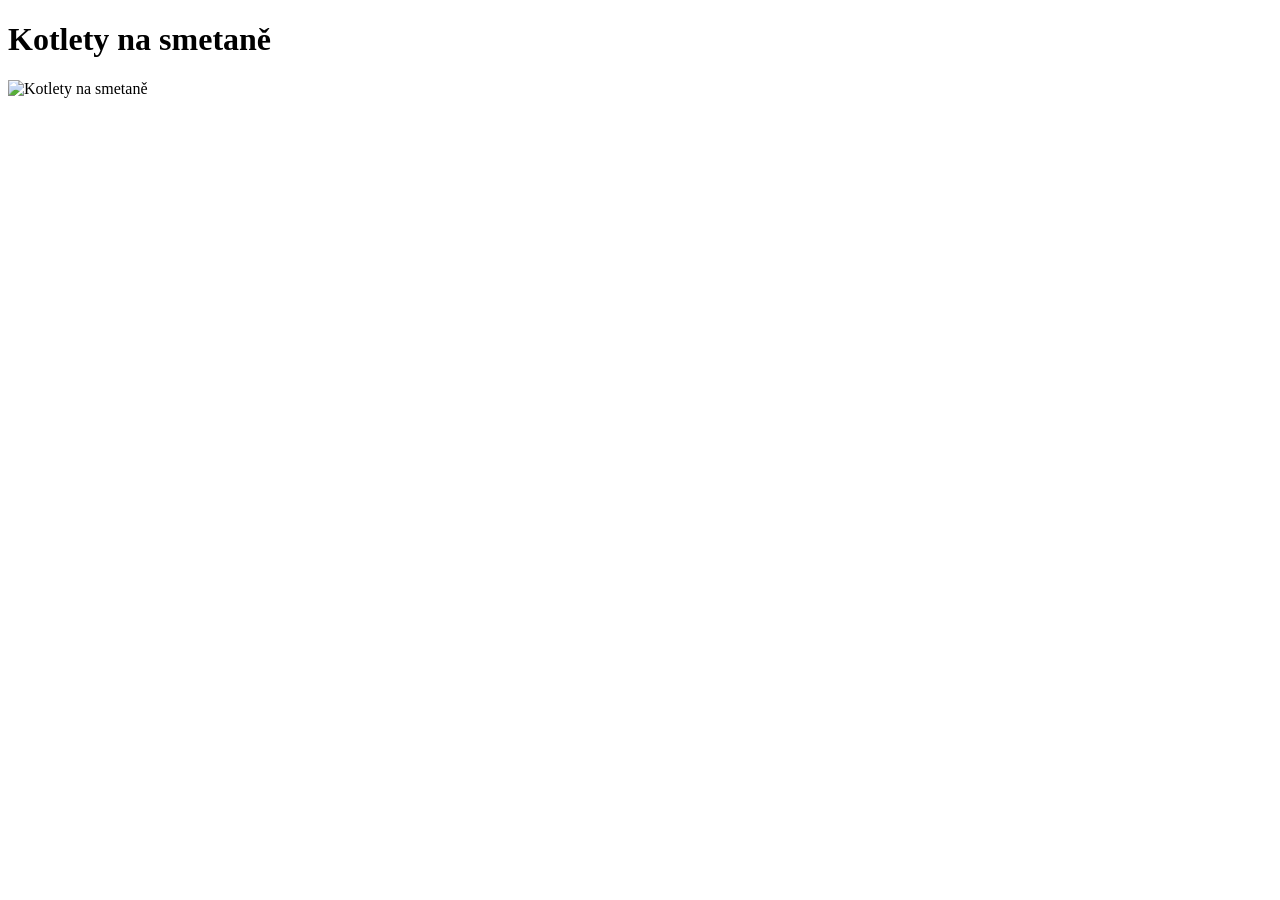
==== kotlety.html @ e86749ca "Add kotlety.html with basic HTML structure" ====
<!DOCTYPE html>
<html lang="en">
<head>
    <meta charset="UTF-8">
    <meta name="viewport" content="width=device-width, initial-scale=1.0">
    <title>Document</title>
</head>
<body>
    <h1>Kotlety na smetaně</h1>

    <img src="kotlety.jpg" alt="Kotlety na smetaně" width="300" height="300">
    
</body>
</html>
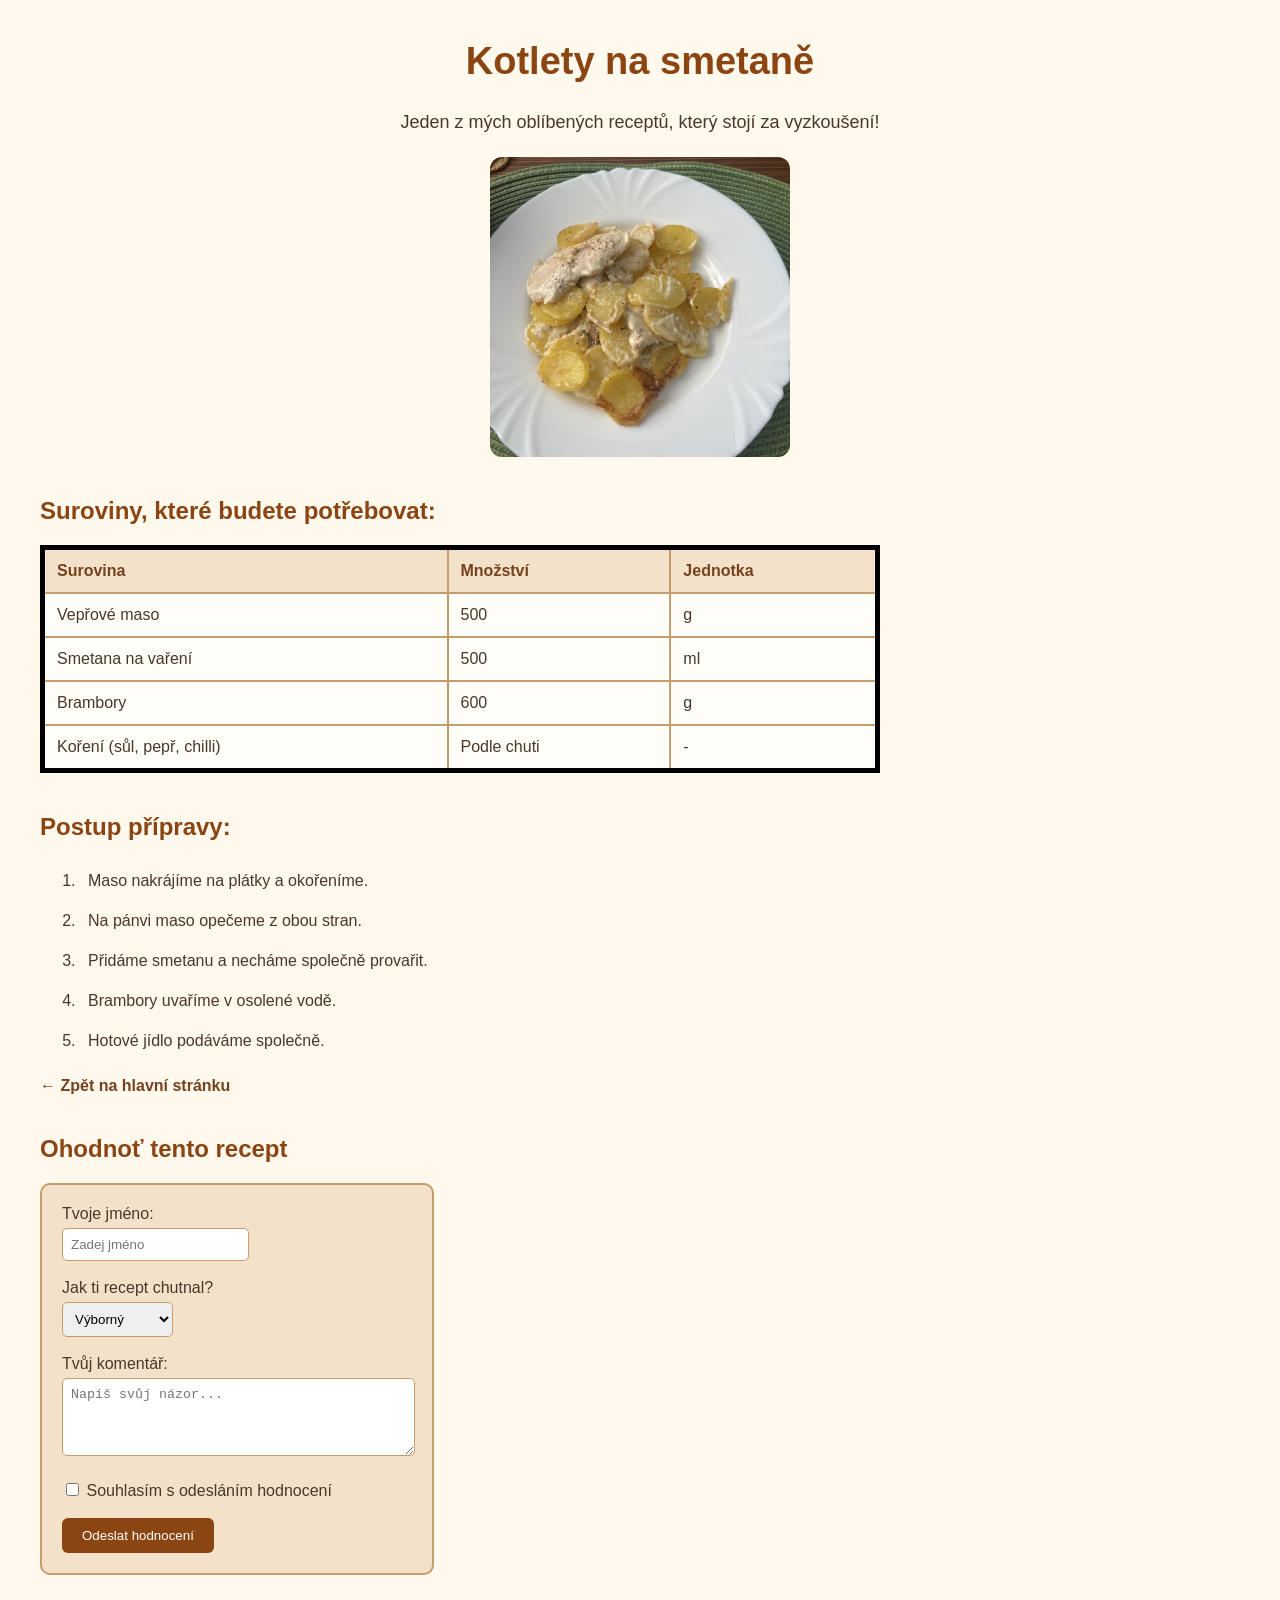
==== commit ba608b0d: "Add recipe details and rating form to kotlety.html" ====
--- a/kotlety.html
+++ b/kotlety.html
@@ -4,11 +4,94 @@
     <meta charset="UTF-8">
     <meta name="viewport" content="width=device-width, initial-scale=1.0">
     <title>Document</title>
+    <link rel="stylesheet" href="styl.css">
+
 </head>
+
 <body>
     <h1>Kotlety na smetaně</h1>
 
+    <p class="uvod">
+        Jeden z mých oblíbených receptů, který stojí za vyzkoušení!
+    </p>
+
     <img src="kotlety.jpg" alt="Kotlety na smetaně" width="300" height="300">
     
+    <h2>Suroviny, které budete potřebovat:</h2>
+
+    <table>
+        <tr>
+            <th>Surovina</th>
+            <th>Množství</th>
+            <th>Jednotka</th>
+        </tr>
+
+        <tr>
+            <td>Vepřové maso</td>
+            <td>500</td>
+            <td>g</td>
+        </tr>
+
+        <tr>
+            <td>Smetana na vaření</td>
+            <td>500</td>
+            <td>ml</td>
+        </tr>
+
+        <tr>
+            <td>Brambory</td>
+            <td>600</td>
+            <td>g</td>
+        </tr>
+
+        <tr>
+            <td>Koření (sůl, pepř, chilli)</td>
+            <td>Podle chuti</td>
+            <td>-</td>
+        </tr>
+    </table>
+
+    <h2>Postup přípravy:</h2>
+
+    <ol>
+        <li>Maso nakrájíme na plátky a okořeníme.</li>
+        <li>Na pánvi maso opečeme z obou stran.</li>
+        <li>Přidáme smetanu a necháme společně provařit.</li>
+        <li>Brambory uvaříme v osolené vodě.</li>
+        <li>Hotové jídlo podáváme společně.</li>
+    </ol>
+
+    <p class="zpet">
+        <a href="index.html">← Zpět na hlavní stránku</a>
+    </p>
+    
+<h2>Ohodnoť tento recept</h2>
+
+<form>
+    <label for="jmeno">Tvoje jméno:</label><br>
+    <input type="text" id="jmeno" name="jmeno" placeholder="Zadej jméno">
+    <br><br>
+
+    <label for="hodnoceni">Jak ti recept chutnal?</label><br>
+    <select id="hodnoceni" name="hodnoceni">
+        <option>Výborný</option>
+        <option>Dobrý</option>
+        <option>Průměrný</option>
+        <option>Nelíbil se mi</option>
+    </select>
+    <br><br>
+
+    <label for="komentar">Tvůj komentář:</label><br>
+    <textarea id="komentar" name="komentar" rows="4" cols="40"
+    placeholder="Napiš svůj názor..."></textarea>
+    <br><br>
+
+    <input type="checkbox" id="souhlas" name="souhlas">
+    <label for="souhlas">Souhlasím s odesláním hodnocení</label>
+    <br><br>
+
+    <button type="submit">Odeslat hodnocení</button>
+</form>
+
 </body>
 </html>
--- a/styl.css
+++ b/styl.css
@@ -0,0 +1,128 @@
+table{
+    border: 5px solid black;
+    border-collapse: collapse;
+}
+
+h1 {
+    text-align: center;
+    color: #8b4513;
+    font-size: 38px;
+}
+
+
+body{
+    background-color: #fff8ed;
+    font-family: Arial, sans-serif;
+    margin: 40px;
+    color: #493729;
+}
+
+h2 {
+    color: #8b4513;
+    margin-top: 40px;
+}
+
+.uvod {
+    text-align: center;
+    font-size: 18px;
+    line-height: 1.6;
+}
+
+.recepty {
+    list-style-type: none;
+    padding: 0;
+}
+.recepty li {
+    background-color: #f3e1ca;
+    border: 2px solid #c69c6d;
+    padding: 18px;
+    margin: 15px 0;
+    border-radius: 10px;
+}
+
+.recepty a {
+    text-decoration: none;
+    color: #75421e;
+    font-size: 18px;
+    font-weight: bold;
+}
+.recepty a:hover {
+    color: #c07836;
+    text-decoration: underline;
+}
+
+.konec {
+    text-align: center;
+    margin-top: 50px;
+    font-size: 22px;
+    color: #8b4513;
+}
+
+table {
+    border-collapse: collapse;
+    width: 70%;
+    margin-top: 20px;
+    background-color: #fffdf8;
+}
+
+th, td {
+    border: 2px solid #c69c6d;
+    padding: 12px;
+    text-align: left;
+}
+
+th {
+    background-color: #f3e1ca;
+    color: #75421e;
+}
+
+img {
+    display: block;
+    margin: 20px auto;
+    border-radius: 12px;
+    object-fit: cover;
+}
+
+ol li {
+    padding: 8px;
+    line-height: 1.5;
+}
+
+.zpet a {
+    color: #75421e;
+    font-weight: bold;
+    text-decoration: none;
+}
+
+.zpet a:hover {
+    text-decoration: underline;
+}
+
+form {
+    background-color: #f3e1ca;
+    border: 2px solid #c69c6d;
+    border-radius: 10px;
+    padding: 20px;
+    width: 350px;
+    margin-top: 20px;
+}
+
+input, select, textarea {
+    padding: 8px;
+    border: 1px solid #c69c6d;
+    border-radius: 5px;
+    margin-top: 5px;
+}
+
+button {
+    background-color: #8b4513;
+    color: white;
+    padding: 10px 20px;
+    border: none;
+    border-radius: 6px;
+    cursor: pointer;
+}
+
+button:hover {
+    background-color: #c07836;
+}
